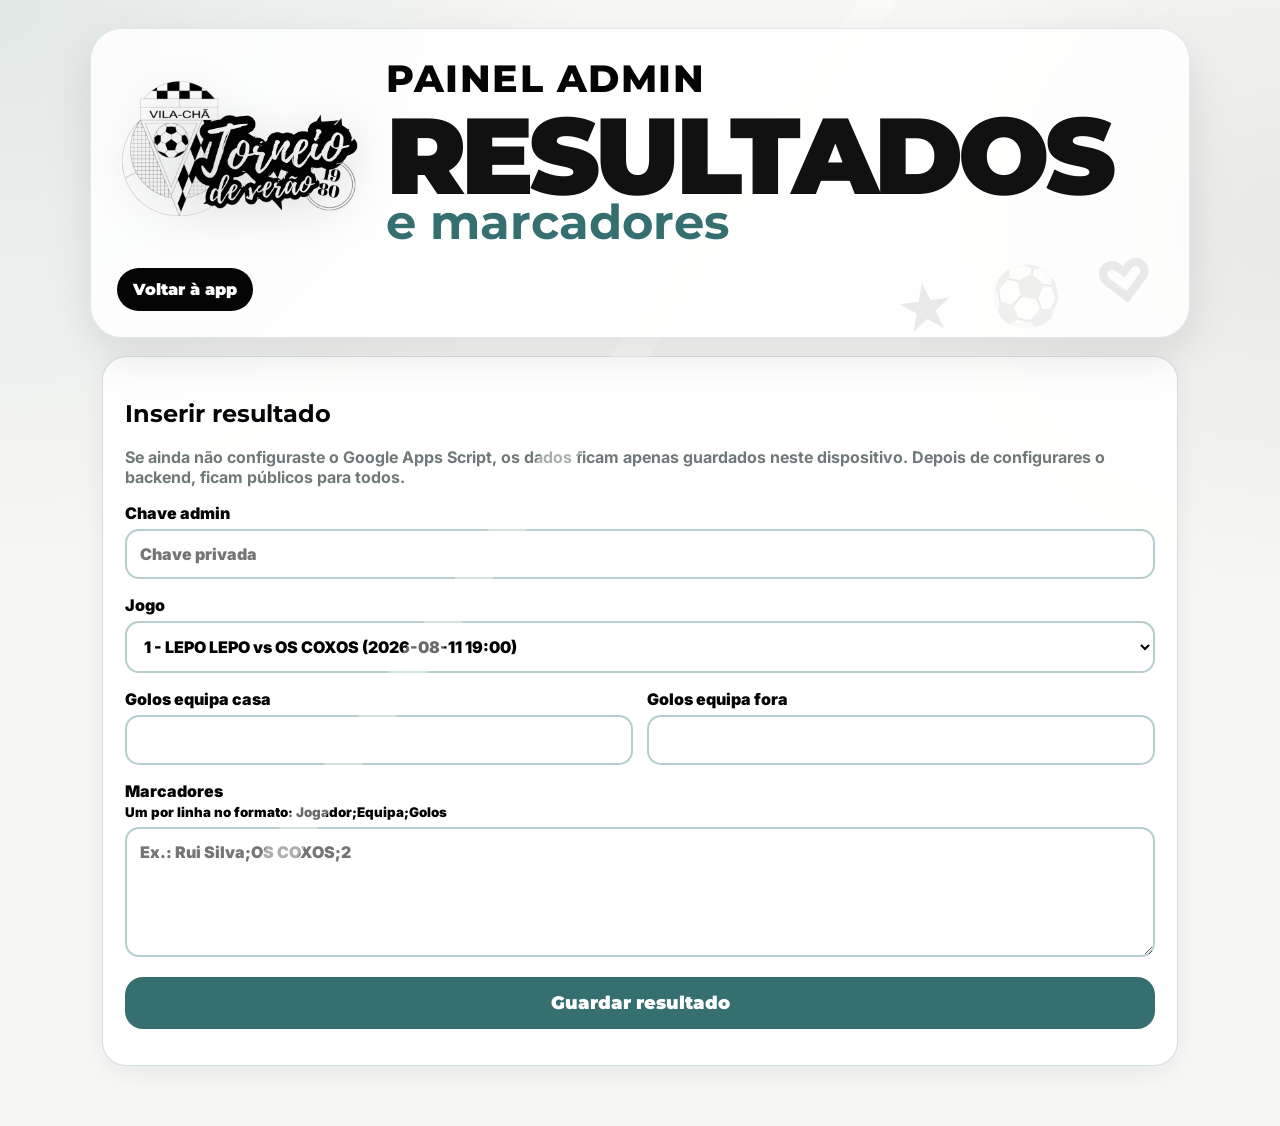
==== admin.html @ 1152504f "Initial Commit" ====
<!doctype html>
<html lang="pt">
<head>
  <meta charset="utf-8"/><meta name="viewport" content="width=device-width, initial-scale=1"/>
  <title>Admin - Torneio UDV</title>
  <link rel="preconnect" href="https://fonts.googleapis.com"><link rel="preconnect" href="https://fonts.gstatic.com" crossorigin>
  <link href="https://fonts.googleapis.com/css2?family=Inter:wght@400;500;600;700;800;900&family=Montserrat:wght@600;700;800;900&display=swap" rel="stylesheet">
  <link rel="stylesheet" href="css/style.css"/>
</head>
<body>
  <header class="hero admin-hero"><div class="hero-top"><img class="brand-logo" src="assets/torneio-verao-logo.png" alt="Torneio de Verão UDV"><div><p class="club">PAINEL ADMIN</p><h1><span>Resultados</span><small>e marcadores</small></h1></div></div><nav class="tabs"><a href="index.html">Voltar &agrave; app</a></nav></header>
  <main>
    <section class="panel admin-card">
      <h2>Inserir resultado</h2>
      <p class="hint">Se ainda n&atilde;o configuraste o Google Apps Script, os dados ficam apenas guardados neste dispositivo. Depois de configurares o backend, ficam p&uacute;blicos para todos.</p>
      <form id="adminForm">
        <label>Chave admin<input type="password" id="adminKey" placeholder="Chave privada" required/></label><label>Jogo<select id="matchSelect" required></select></label>
        <div class="score-row"><label>Golos equipa casa<input type="number" id="homeGoals" min="0" required/></label><label>Golos equipa fora<input type="number" id="awayGoals" min="0" required/></label></div>
        <label>Marcadores<br><small>Um por linha no formato: Jogador;Equipa;Golos</small><textarea id="scorersInput" placeholder="Ex.: Rui Silva;OS COXOS;2"></textarea></label>
        <button class="primary" type="submit">Guardar resultado</button>
      </form>
      <div id="adminStatus" class="status"></div>
    </section>
  </main>
  <script src="js/config.js"></script><script src="js/data.js"></script><script src="js/app.js"></script><script src="js/admin.js"></script>
</body>
</html>
---- css/style.css ----
:root{--bg:#f7f7f5;--ink:#050505;--muted:#6f7979;--teal:#356f70;--teal2:#224f50;--line:#b8cece;--white:#fff;--shadow:0 18px 45px rgba(0,0,0,.1);--radius:24px}*{box-sizing:border-box}html{scroll-behavior:smooth}body{margin:0;background:radial-gradient(circle at 0 0,rgba(53,111,112,.11),transparent 34%),radial-gradient(circle at 100% 20%,rgba(0,0,0,.06),transparent 25%),var(--bg);font-family:Inter,system-ui,-apple-system,Segoe UI,sans-serif;color:var(--ink)}body:before{content:"";position:fixed;inset:0;pointer-events:none;background:linear-gradient(125deg,transparent 0 45%,rgba(255,255,255,.55) 45% 47%,transparent 47% 100%);opacity:.75}.hero{max-width:1100px;margin:28px auto 18px;padding:26px;border-radius:32px;background:rgba(255,255,255,.85);box-shadow:var(--shadow);border:1px solid rgba(53,111,112,.15);position:relative;overflow:hidden}.hero:after{content:"\2605   \26bd   \2661";position:absolute;right:22px;bottom:8px;font-size:58px;font-weight:900;letter-spacing:12px;opacity:.08;transform:rotate(-8deg)}.hero-top{display:flex;align-items:center;gap:22px}.crest-mini{width:76px;height:76px;border:4px solid var(--ink);border-radius:50%;display:grid;place-items:center;font-family:Montserrat,sans-serif;font-size:24px;background:repeating-linear-gradient(45deg,#fff 0 8px,#e8eeee 8px 16px)}.club{margin:0;font-weight:900;letter-spacing:.04em;font-size:clamp(20px,3vw,38px)}h1{margin:8px 0 0;line-height:.85}h1 span{font-family:Montserrat,sans-serif;text-transform:uppercase;font-size:clamp(56px,13vw,120px);letter-spacing:-.04em;color:#111;text-shadow:none;-webkit-text-stroke:0}h1 small{display:block;font-family:Montserrat,sans-serif;font-size:clamp(24px,5vw,52px);color:var(--teal);letter-spacing:0;font-weight:700}.tabs{display:flex;gap:10px;flex-wrap:wrap;margin-top:25px}.tabs a,.filters button{border:0;background:var(--ink);color:#fff;text-decoration:none;padding:12px 16px;border-radius:999px;font-weight:900;cursor:pointer}.tabs a:hover,.filters button.active,.filters button:hover{background:var(--teal)}main{max-width:1100px;margin:0 auto 60px;padding:0 12px}.ticker{display:grid;grid-template-columns:repeat(auto-fit,minmax(220px,1fr));gap:14px;margin:18px 0}.next-card,.match,.panel{background:rgba(255,255,255,.92);border:1px solid rgba(53,111,112,.22);box-shadow:0 8px 26px rgba(0,0,0,.06)}.next-card{border-radius:22px;padding:16px}.next-card .time{font-family:Montserrat;font-size:32px;color:var(--teal)}.panel{border-radius:var(--radius);padding:22px;margin:18px 0}.section-title{display:flex;align-items:center;gap:12px;border-bottom:5px solid var(--ink);margin-bottom:18px}.section-title h2{font-family:Montserrat;margin:0 0 8px;font-size:36px;text-transform:uppercase}.icon{font-size:30px}.filters{display:flex;gap:10px;flex-wrap:wrap;margin-bottom:17px}.match-list{display:grid;gap:12px}.day-title{font-family:Montserrat;font-size:28px;color:var(--teal);margin:22px 0 4px;text-transform:uppercase}.match{border-radius:18px;display:grid;grid-template-columns:84px 1fr auto;gap:14px;align-items:center;padding:14px}.match .time{font-family:Montserrat;font-size:26px}.teams{display:grid;grid-template-columns:1fr auto 1fr;align-items:center;gap:8px;font-weight:900;font-size:18px}.teams .home{text-align:right}.teams .score{min-width:72px;text-align:center;background:#000;color:#fff;border-radius:12px;padding:8px}.meta{color:var(--muted);font-weight:700;font-size:12px;text-transform:uppercase}.standings-grid{display:grid;grid-template-columns:repeat(auto-fit,minmax(280px,1fr));gap:18px}.table-wrap{overflow:auto;border-radius:18px;border:1px solid var(--line)}table{width:100%;border-collapse:collapse;background:#fff}th{background:linear-gradient(0deg,var(--ink),#111);color:#fff;text-align:left}th,td{padding:11px;border-bottom:1px solid #d9e5e5;white-space:nowrap}td.num{text-align:center;font-weight:900}.hint{color:var(--muted);font-weight:700}.scorer-row{display:grid;grid-template-columns:42px 1fr 70px;gap:10px;padding:13px;border-bottom:1px solid #dde7e7;background:#fff}.scorer-row:first-child{border-radius:18px 18px 0 0}.scorer-row:last-child{border-radius:0 0 18px 18px}.rank{font-family:Montserrat;color:var(--teal);font-size:26px}.finals-grid{display:grid;grid-template-columns:repeat(auto-fit,minmax(245px,1fr));gap:14px}.final-card{border:3px solid var(--ink);border-radius:22px;padding:16px;background:linear-gradient(180deg,#fff,#eff7f7)}.final-card strong{display:block;font-family:Montserrat;font-size:28px}.admin-hero h1 span{font-size:clamp(42px,10vw,100px)}form{display:grid;gap:16px}label{font-weight:900}input,select,textarea{width:100%;padding:13px;border:2px solid var(--line);border-radius:14px;font:inherit;margin-top:6px;background:#fff}textarea{min-height:130px}.score-row{display:grid;grid-template-columns:1fr 1fr;gap:14px}.primary{background:var(--teal);color:#fff;border:0;border-radius:18px;font-weight:900;font-size:18px;padding:15px;cursor:pointer}.status{font-weight:900;margin-top:14px}footer{text-align:center;font-weight:900;color:#627;padding:30px}@media(max-width:720px){.hero{margin:10px;border-radius:22px;padding:18px}.hero-top{align-items:flex-start}.crest-mini{width:58px;height:58px;font-size:18px}.match{grid-template-columns:1fr}.teams{grid-template-columns:1fr;gap:4px}.teams .home,.teams .away{text-align:left}.teams .score{width:max-content}.score-row{grid-template-columns:1fr}.section-title h2{font-size:28px}}

/* =========================================================
   CLEAN TYPOGRAPHY OVERRIDE - Montserrat + Inter everywhere
   ========================================================= */
:root{
  --font-text:'Inter', Arial, Helvetica, sans-serif;
  --font-title:'Montserrat', Arial, Helvetica, sans-serif;
}

html,
body,
main,
section,
article,
header,
footer,
nav,
div,
span,
p,
a,
button,
input,
select,
textarea,
label,
small,
table,
thead,
tbody,
tr,
th,
td,
li{
  font-family:var(--font-text) !important;
}

h1,
h2,
h3,
h4,
h5,
h6,
.club,
.crest-mini,
.section-title h2,
.day-title,
.match .time,
.next-card .time,
.rank,
.final-card strong,
.tabs a,
.filters button,
.primary,
th,
td.num,
.teams,
.time{
  font-family:var(--font-title) !important;
}

h1 span{
  font-family:var(--font-title) !important;
  font-weight:900 !important;
  color:#111 !important;
  text-shadow:none !important;
  -webkit-text-stroke:0 !important;
  letter-spacing:-0.045em !important;
}

h1 small{
  font-family:var(--font-title) !important;
  font-weight:700 !important;
  color:var(--teal) !important;
  text-shadow:none !important;
  -webkit-text-stroke:0 !important;
}

.club,
.section-title h2,
.day-title,
.match .time,
.next-card .time,
.final-card strong,
th{
  font-weight:800 !important;
}

h3{
  font-family:var(--font-title) !important;
  font-weight:800 !important;
  letter-spacing:-0.02em;
}

.match .time,
.next-card .time{
  font-size:28px;
  line-height:1;
}

.day-title{
  font-size:24px;
  line-height:1.15;
}

table,
th,
td{
  font-size:14px;
}

/* =========================================================
   FINAL APP POLISH: clean fonts, UDV image and female table
   ========================================================= */
:root{
  --font-text:'Inter', Arial, Helvetica, sans-serif;
  --font-title:'Montserrat', Arial, Helvetica, sans-serif;
}

html,body,main,section,article,header,footer,nav,div,span,p,a,button,input,select,textarea,label,small,table,thead,tbody,tr,th,td,li{
  font-family:var(--font-text) !important;
}

h1,h2,h3,h4,h5,h6,.club,.section-title h2,.day-title,.match .time,.next-card .time,.rank,.final-card strong,.tabs a,.filters button,.primary,th,td.num,.teams,.time{
  font-family:var(--font-title) !important;
}

.brand-logo{
  width:clamp(135px, 22vw, 245px);
  height:auto;
  object-fit:contain;
  flex:0 0 auto;
  filter:drop-shadow(0 10px 22px rgba(0,0,0,.14));
}

.crest-mini{display:none !important;}

.hero-top{
  gap:24px;
}

h1 span{
  color:#111 !important;
  text-shadow:none !important;
  -webkit-text-stroke:0 !important;
  font-weight:900 !important;
  letter-spacing:-0.045em !important;
  font-size:clamp(44px, 9vw, 108px) !important;
}

h1 small{
  color:var(--teal) !important;
  font-weight:700 !important;
  font-size:clamp(22px, 4vw, 48px) !important;
  letter-spacing:0 !important;
}

.club,.section-title h2,.day-title,.match .time,.next-card .time,.final-card strong,th,h3{
  font-weight:800 !important;
}

.standings-grid{
  grid-template-columns:repeat(auto-fit,minmax(260px,1fr));
}

#standingsF .table-wrap{
  border-color:rgba(53,111,112,.35);
}

#standingsF th{
  background:linear-gradient(0deg,var(--teal2),var(--teal));
}

@media(max-width:720px){
  .hero-top{
    flex-direction:column;
    align-items:flex-start;
    gap:12px;
  }
  .brand-logo{
    width:min(76vw, 300px);
    align-self:center;
    margin-bottom:2px;
  }
  h1 span{
    font-size:clamp(38px, 15vw, 74px) !important;
  }
  h1 small{
    font-size:clamp(20px, 8vw, 34px) !important;
  }
  .club{
    font-size:clamp(16px, 5vw, 24px) !important;
  }
  main{padding:0 10px 70px;}
  .panel{padding:16px;}
  .match .time,.next-card .time{font-size:25px;}
}
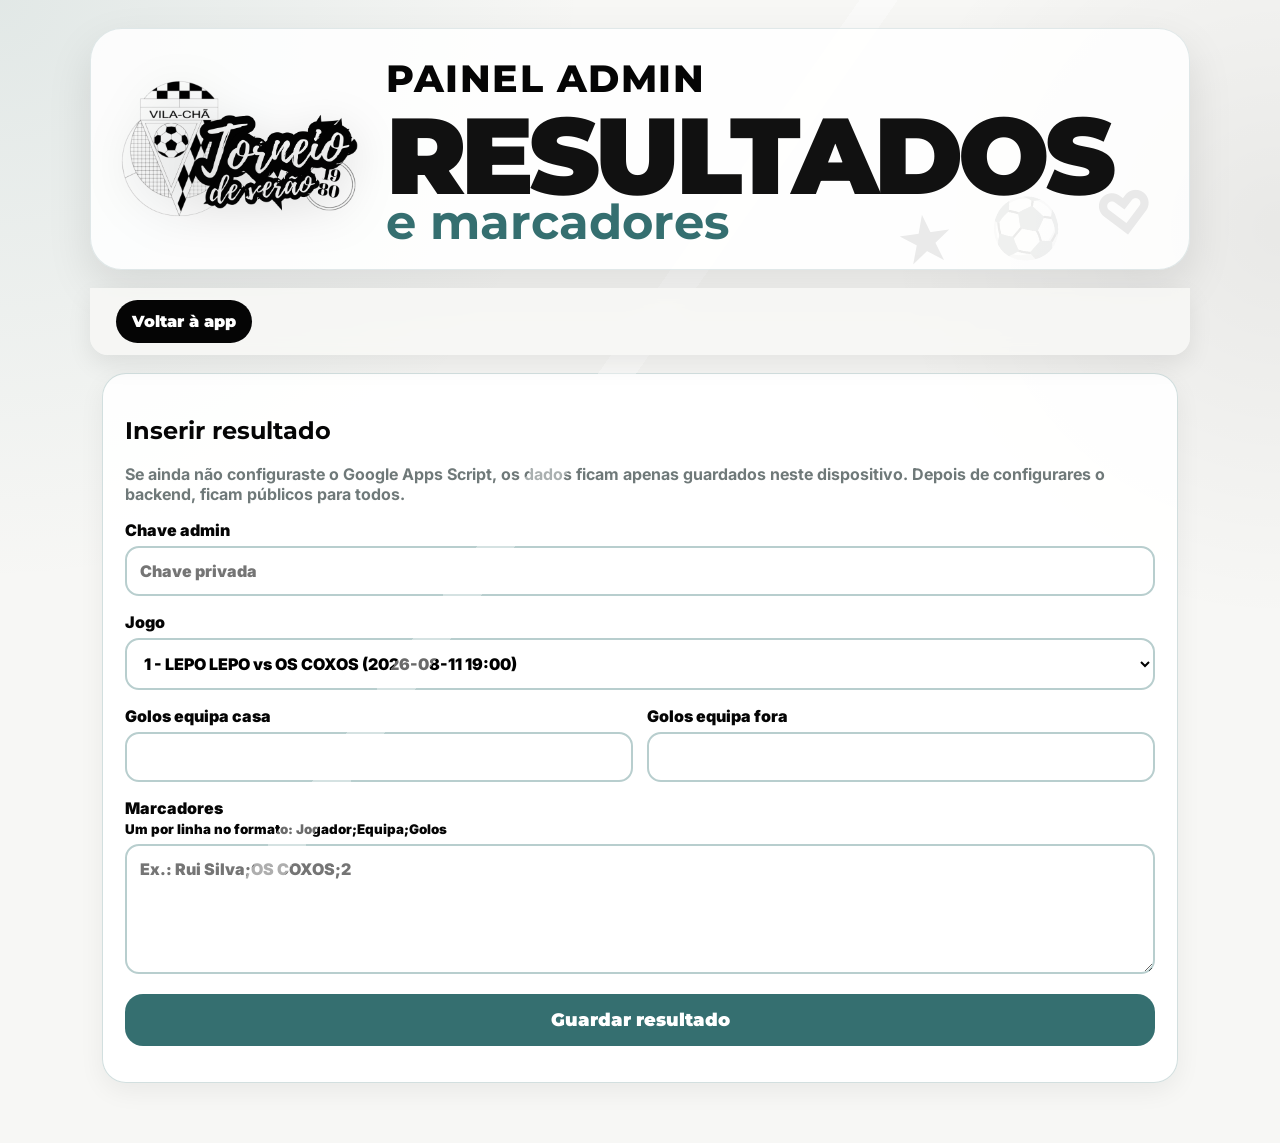
==== commit 8be4b7dd: "StickyBar update" ====
--- a/admin.html
+++ b/admin.html
@@ -8,7 +8,8 @@
   <link rel="stylesheet" href="css/style.css"/>
 </head>
 <body>
-  <header class="hero admin-hero"><div class="hero-top"><img class="brand-logo" src="assets/torneio-verao-logo.png" alt="Torneio de Verão UDV"><div><p class="club">PAINEL ADMIN</p><h1><span>Resultados</span><small>e marcadores</small></h1></div></div><nav class="tabs"><a href="index.html">Voltar &agrave; app</a></nav></header>
+  <header class="hero admin-hero"><div class="hero-top"><img class="brand-logo" src="assets/torneio-verao-logo.png" alt="Torneio de Verão UDV"><div><p class="club">PAINEL ADMIN</p><h1><span>Resultados</span><small>e marcadores</small></h1></div></div></header>
+  <nav class="tabs"><a href="index.html">Voltar &agrave; app</a></nav>
   <main>
     <section class="panel admin-card">
       <h2>Inserir resultado</h2>
--- a/css/style.css
+++ b/css/style.css
@@ -172,6 +172,13 @@
   background:linear-gradient(0deg,var(--teal2),var(--teal));
 }
 
+.tabs{position:sticky;top:0;z-index:40;max-width:1100px;margin:0 auto 18px;background:rgba(247,247,245,.92);backdrop-filter:blur(8px);-webkit-backdrop-filter:blur(8px);padding:12px 26px;border-radius:0 0 18px 18px;box-shadow:0 10px 24px rgba(0,0,0,.08)}
+@media(max-width:720px){.tabs{padding:10px 18px}}
+.loader{display:flex;align-items:center;justify-content:center;gap:12px;padding:24px;margin:18px 0;font-weight:800;color:var(--muted)}
+.spinner{width:26px;height:26px;border:4px solid var(--line);border-top-color:var(--teal);border-radius:50%;animation:udv-spin .8s linear infinite}
+.loader.hidden{display:none}
+@keyframes udv-spin{to{transform:rotate(360deg)}}
+
 @media(max-width:720px){
   .hero-top{
     flex-direction:column;
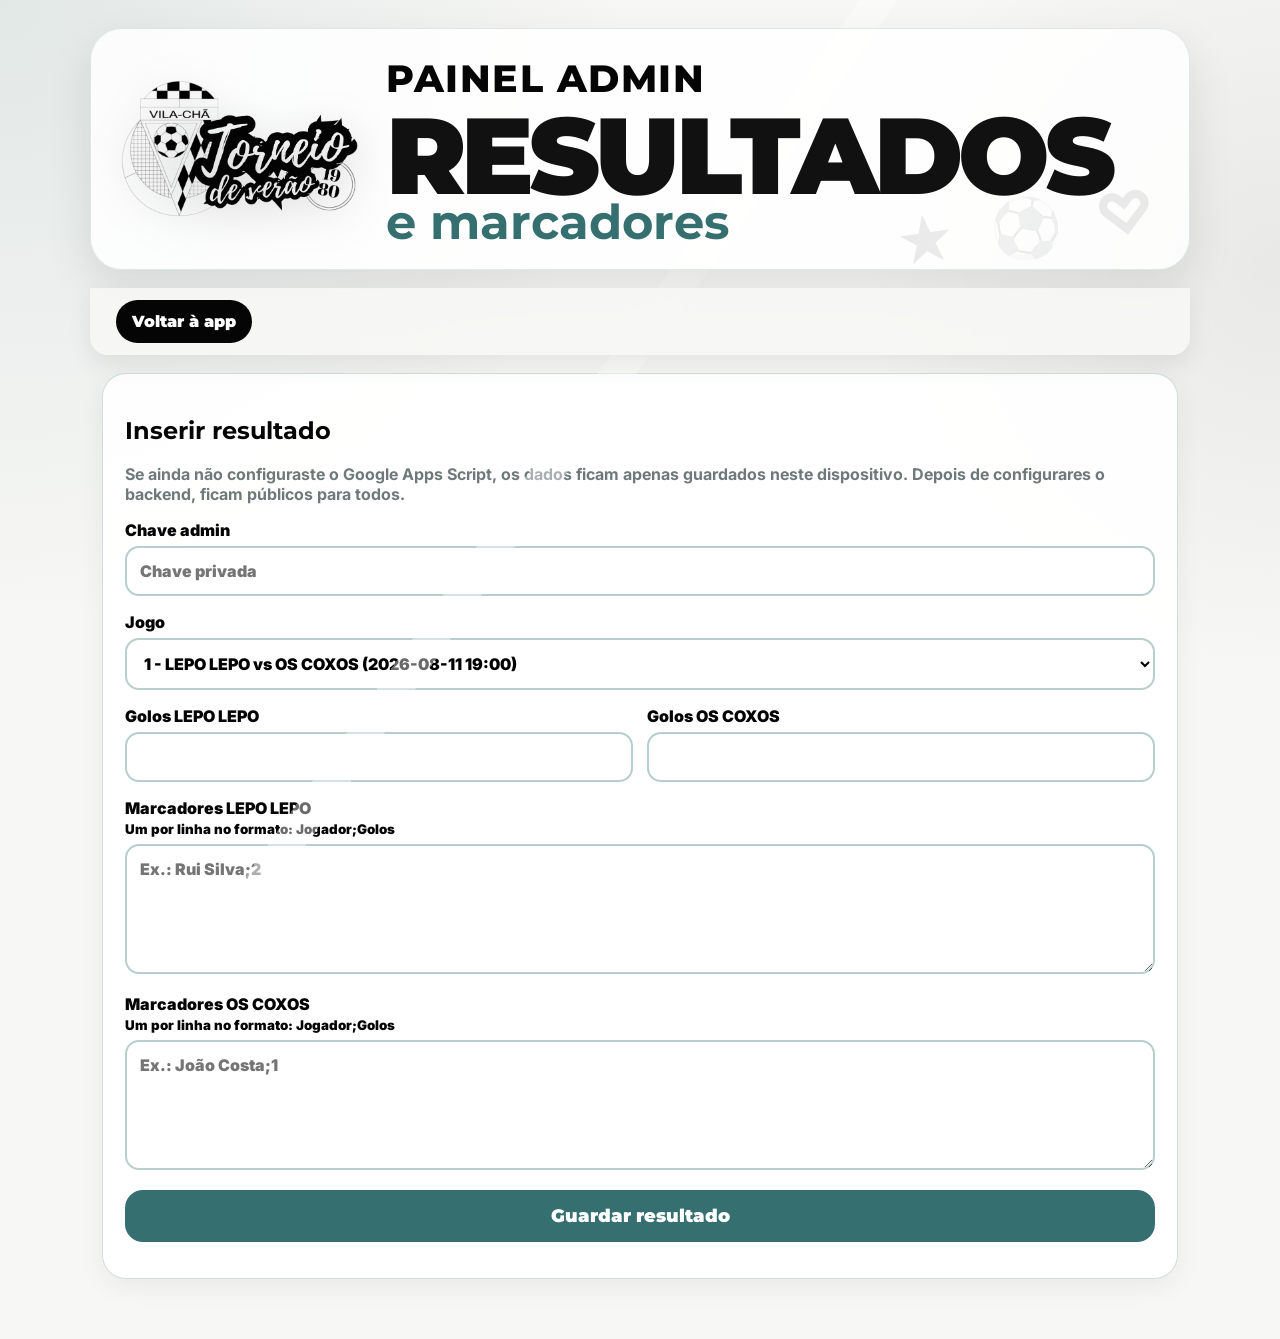
==== commit f1e85612: "Update Admin" ====
--- a/admin.html
+++ b/admin.html
@@ -16,8 +16,9 @@
       <p class="hint">Se ainda n&atilde;o configuraste o Google Apps Script, os dados ficam apenas guardados neste dispositivo. Depois de configurares o backend, ficam p&uacute;blicos para todos.</p>
       <form id="adminForm">
         <label>Chave admin<input type="password" id="adminKey" placeholder="Chave privada" required/></label><label>Jogo<select id="matchSelect" required></select></label>
-        <div class="score-row"><label>Golos equipa casa<input type="number" id="homeGoals" min="0" required/></label><label>Golos equipa fora<input type="number" id="awayGoals" min="0" required/></label></div>
-        <label>Marcadores<br><small>Um por linha no formato: Jogador;Equipa;Golos</small><textarea id="scorersInput" placeholder="Ex.: Rui Silva;OS COXOS;2"></textarea></label>
+        <div class="score-row"><label>Golos <span id="homeTeamLabel">equipa casa</span><input type="number" id="homeGoals" min="0" required/></label><label>Golos <span id="awayTeamLabel">equipa fora</span><input type="number" id="awayGoals" min="0" required/></label></div>
+        <label>Marcadores <span id="homeScorersLabel">equipa casa</span><br><small>Um por linha no formato: Jogador;Golos</small><textarea id="scorersHome" placeholder="Ex.: Rui Silva;2"></textarea></label>
+        <label>Marcadores <span id="awayScorersLabel">equipa fora</span><br><small>Um por linha no formato: Jogador;Golos</small><textarea id="scorersAway" placeholder="Ex.: Jo&atilde;o Costa;1"></textarea></label>
         <button class="primary" type="submit">Guardar resultado</button>
       </form>
       <div id="adminStatus" class="status"></div>
--- a/css/style.css
+++ b/css/style.css
@@ -173,7 +173,7 @@
 }
 
 .tabs{position:sticky;top:0;z-index:40;max-width:1100px;margin:0 auto 18px;background:rgba(247,247,245,.92);backdrop-filter:blur(8px);-webkit-backdrop-filter:blur(8px);padding:12px 26px;border-radius:0 0 18px 18px;box-shadow:0 10px 24px rgba(0,0,0,.08)}
-@media(max-width:720px){.tabs{padding:10px 18px}}
+@media(max-width:720px){.tabs{padding:10px 18px;flex-wrap:nowrap;justify-content:flex-start;overflow-x:auto;-webkit-overflow-scrolling:touch;scrollbar-width:none;-webkit-mask-image:linear-gradient(to right,transparent 0,#000 18px,#000 calc(100% - 32px),transparent 100%);mask-image:linear-gradient(to right,transparent 0,#000 18px,#000 calc(100% - 32px),transparent 100%)}.tabs::-webkit-scrollbar{display:none}.tabs a{white-space:nowrap;flex:0 0 auto}}
 .loader{display:flex;align-items:center;justify-content:center;gap:12px;padding:24px;margin:18px 0;font-weight:800;color:var(--muted)}
 .spinner{width:26px;height:26px;border:4px solid var(--line);border-top-color:var(--teal);border-radius:50%;animation:udv-spin .8s linear infinite}
 .loader.hidden{display:none}
